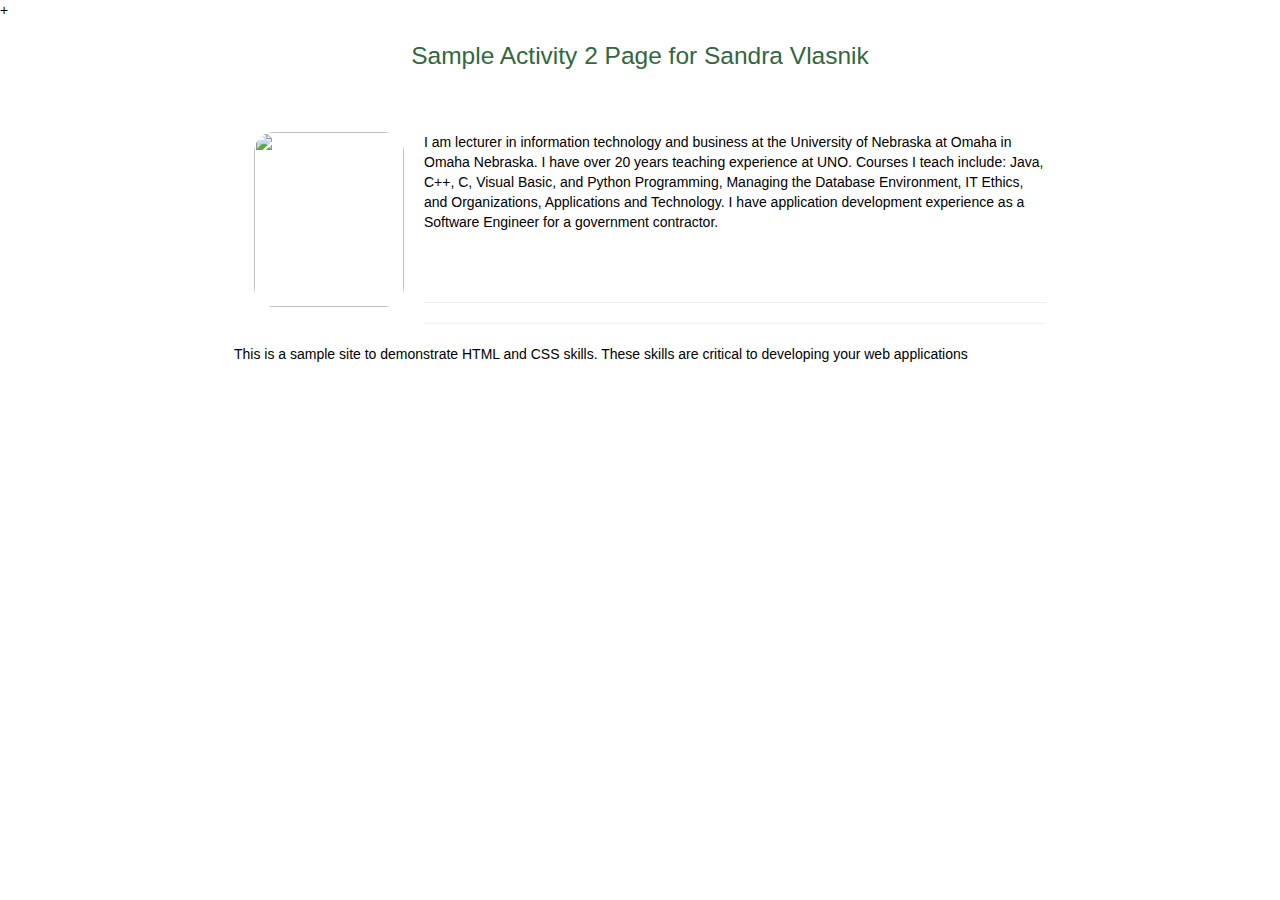
==== index.html @ 5021c7a8 "Initial Draft" ====
+<!DOCTYPE html>
<html lang="en">
<head>
    <meta charset="UTF-8">

    <title>Sandra Vlasnik</title>
    <meta name="viewport" content="width=device-width, initial-scale=1.0">
    <link rel="stylesheet" href="https://maxcdn.bootstrapcdn.com/bootstrap/3.3.4/css/bootstrap.min.css">
    <link href="main.css" rel="stylesheet" type="text/css" media="screen,projection" >
</head>
<body>

<br>
<br>

<h1>Sample Activity 2 Page for Sandra Vlasnik</h1>


<br>
<br>
  <div id="wrapper">
      <section>

              <img class="myimage" src="vlasnik.jpg"/>
            <br>
            <p>

            I am lecturer in information technology and business at the University of Nebraska
            at Omaha in Omaha Nebraska. I have over 20 years teaching experience at UNO. Courses I
            teach include: Java, C++, C, Visual Basic, and Python Programming, Managing the Database
            Environment, IT Ethics, and Organizations, Applications and Technology. I have application
            development experience as a Software Engineer for a government contractor.
            </p>
            <br>
            <br>
            <hr>
            <hr>

            <p>
            This is a sample site to demonstrate HTML and CSS skills. These skills are critical to developing
            your web applications
            </p>



      </section>
  </div>






</body>
</html>
---- main.css ----
+
/*************************************
GENERAL
**************************************/
a {
 text-decoration: none;
 }

img {
max-width: 100%;

}



 body {
   font-family: 'Open Sans', sans-serif;
 }


 #wrapper {
   max-width: 940px;
   margin: 0 auto;
   padding: 0 5%;

 }



 a {
   color: #6ab47b;

 }

 h3 {
     margin: 0 0 1em 0;
 }


/*************************************
HEADING
**************************************/

header {
  float: left;
  margin: 0 0 20px 0;
  padding: 2px 0 0 0;
  width: 100%;

}



#logo {
   text-align: center;
   margin: 0;

 }

 h1  {
 font-family: 'Changa One', sans-serif;
 margin: 10px 0;
 font-size: 1.75em;
 font-weight: normal;
 line-height: 0.5;
 text-align: center;
 color: 	#FF0000;

 }

 h2  {


 font-size: 1.00em;
 font-weight: normal;
 margin: -5px 0 0;
 }


h3  {


    font-size: 1.1em;
    font-weight: 700;
    margin: 15px 0 0;
}







/*************************************
NAVIGATION
**************************************/
 nav {
	text-align: center;
	padding: 10px 0;
	margin: 20px 0 0;
  }

  nav ul  {
    list-style: none;
	margin: 0 10px;
	padding: 0;
}

nav li {
  display: inline-block;

}



/*************************************
FOOTER
**************************************/
 footer {
 font-size: 0.75em;
 text-align: center;
 clear: both;
 padding-top: 50px;
 color: #ccc;
 }

/*************************************
PAGE:
**************************************/
.mydiv {background: lightblue; width:250px; height: 250px;}

.myimage {
    float:left;
    width:150px;
    height:175px;
    margin:20px;
    border-radius: 20px;
}




 /*************************************
PAGE: ABOUT
**************************************/
.profile-photo {
    display: block;
    max-width: 400px;
    margin: 0 auto 30px;
    border-radius: 5px;
}

/*************************************
COLORS
**************************************/


 /* green header*/
  header {
   background: #6ab47b;
   border-color: #599a68;
 }

 /* logo text*/

 h1,h2  {
    color: #32673f;
}

/* nav background on mobile devices*/
nav {
   background: #599a6b;
}

nav a, nav a:visited {
	color: #fff;
}

/* selected nav link color*/
nav a.selected, nav a:hover {
  color: #32673f;
}
/* site body*/
body {
    background-color: #fff;
    color: #000;
}
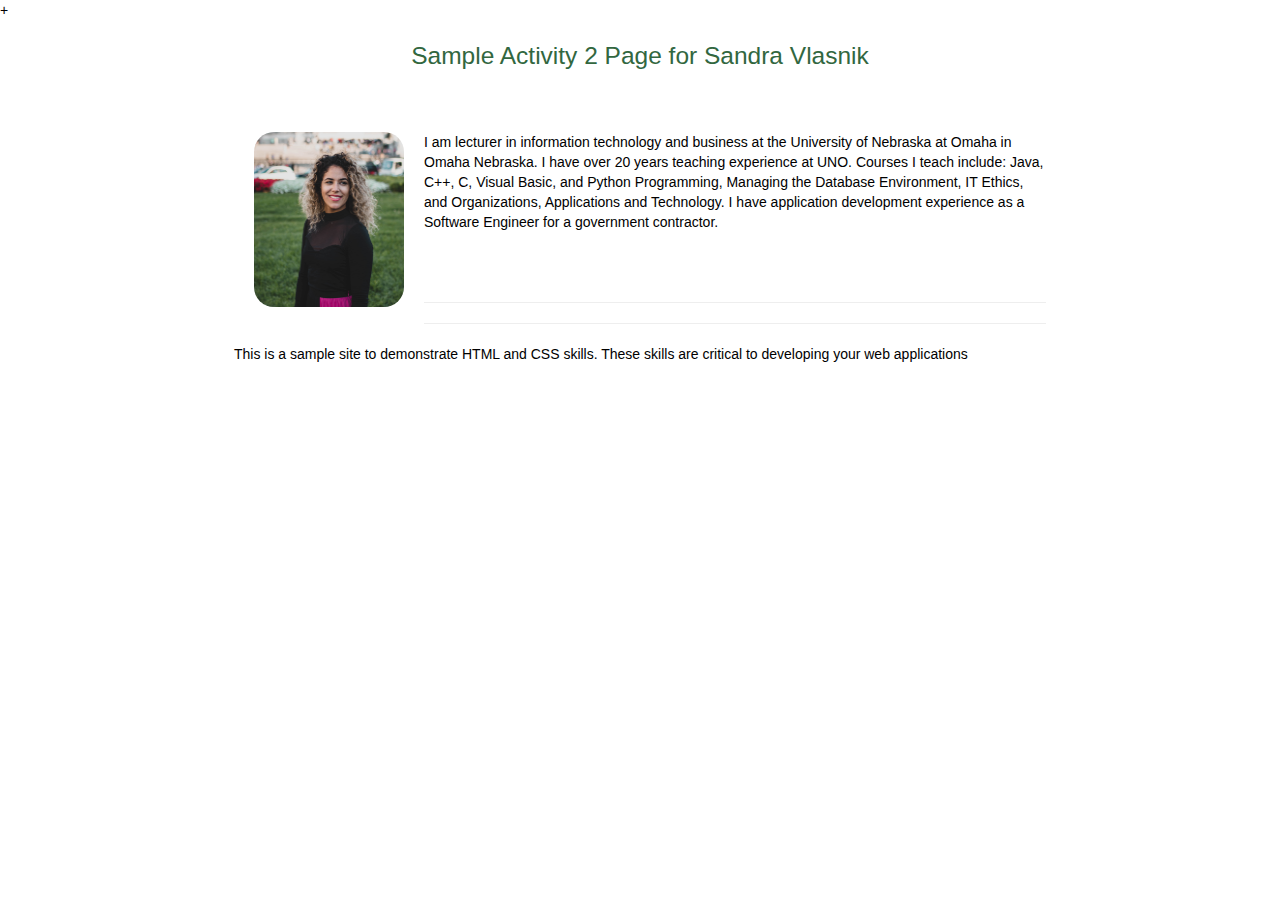
==== commit fec28bb9: "Update index.html" ====
--- a/index.html
+++ b/index.html
@@ -21,7 +21,7 @@
   <div id="wrapper">
       <section>
 
-              <img class="myimage" src="vlasnik.jpg"/>
+              <img class="myimage" src="Trisha.jpg"/>
             <br>
             <p>
 
@@ -52,4 +52,4 @@
 
 
 </body>
-</html>+</html>
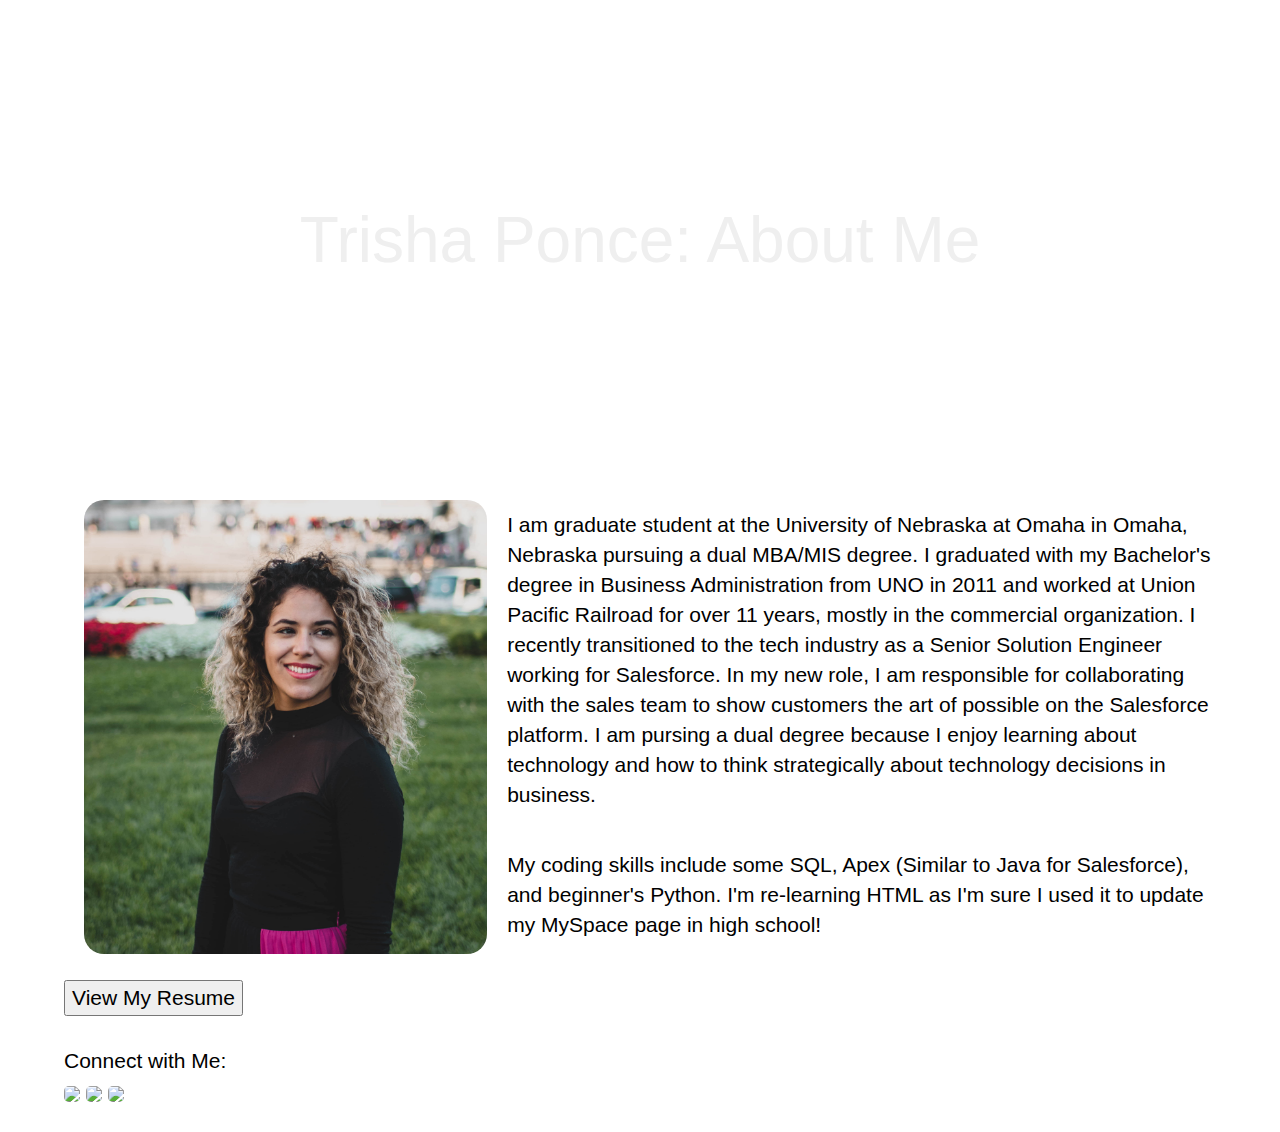
==== commit 5c8a662d: "Final Draft" ====
--- a/index.html
+++ b/index.html
@@ -1,20 +1,22 @@
-+<!DOCTYPE html>
+<!DOCTYPE html>
 <html lang="en">
 <head>
     <meta charset="UTF-8">
 
-    <title>Sandra Vlasnik</title>
+    <title>Trisha Ponce</title>
     <meta name="viewport" content="width=device-width, initial-scale=1.0">
     <link rel="stylesheet" href="https://maxcdn.bootstrapcdn.com/bootstrap/3.3.4/css/bootstrap.min.css">
     <link href="main.css" rel="stylesheet" type="text/css" media="screen,projection" >
+
 </head>
 <body>
 
 <br>
 <br>
+<div class = "hero-nav"  >
 
-<h1>Sample Activity 2 Page for Sandra Vlasnik</h1>
-
+<h1>Trisha Ponce: About Me </h1>
+</div>
 
 <br>
 <br>
@@ -25,23 +27,40 @@
             <br>
             <p>
 
-            I am lecturer in information technology and business at the University of Nebraska
-            at Omaha in Omaha Nebraska. I have over 20 years teaching experience at UNO. Courses I
-            teach include: Java, C++, C, Visual Basic, and Python Programming, Managing the Database
-            Environment, IT Ethics, and Organizations, Applications and Technology. I have application
-            development experience as a Software Engineer for a government contractor.
+            I am graduate student at the University of Nebraska
+            at Omaha in Omaha, Nebraska pursuing a dual MBA/MIS degree.
+                I graduated with my Bachelor's degree in Business Administration from UNO in 2011 and worked at Union Pacific Railroad for over 11 years, mostly in the commercial organization.
+                I recently transitioned to the tech industry as a Senior Solution Engineer working for Salesforce. In my new role, I am responsible for collaborating with the sales team to show customers the art of possible on the Salesforce platform. I am pursing a dual degree because I
+                enjoy learning about technology and how to think strategically about technology decisions in business.
             </p>
             <br>
-            <br>
-            <hr>
-            <hr>
+
+
 
             <p>
-            This is a sample site to demonstrate HTML and CSS skills. These skills are critical to developing
-            your web applications
+            My coding skills include some SQL, Apex (Similar to Java for Salesforce), and beginner's Python. I'm re-learning HTML as I'm sure I used it to update my MySpace page in high school!
+            <br>
+                <br>
             </p>
+        <form action= page2.html>
+            <input type="submit" value="View My Resume" />
+          </form>
+            <br>
 
+          <p> Connect with Me:</p>
+          <div class="social-media">
+          <a href= 'https://linkedin.com/in/trishaponce'>
+                        <img src = LinkedIn_logo.png/>
+       <a/>
+        <a href= 'https://github.com/trishaponce1'>
 
+            <img src = Github_logo.png/>
+        <a/>
+        <a href= 'https://twitter.com/misstrishaponce'>
+
+            <img src = Twitter-Symbol.png/>
+        <a/>
+            </div>
 
       </section>
   </div>
--- a/main.css
+++ b/main.css
@@ -7,36 +7,103 @@
  }
 
 img {
-max-width: 100%;
-
-}
-
-
+max-width: 200%;
+
+}
 
  body {
-   font-family: 'Open Sans', sans-serif;
+     background: #efefef;
+   font-family: 'Montserrat', sans-serif;
  }
 
 
  #wrapper {
-   max-width: 940px;
+   max-width: 1600px;
    margin: 0 auto;
    padding: 0 5%;
-
- }
-
-
+     font-size: 1.5em;
+
+ }
 
  a {
-   color: #6ab47b;
-
- }
+   color: #252829;
+
+ }
+
+ .tab{
+     display: inline-block;
+     margin-left: 40px;
+ }
+
 
  h3 {
      margin: 0 0 1em 0;
  }
 
-
+/************************************
+Cool Header
+ ************************************/
+.hero-nav {
+
+  top: 0;
+  right: 0;
+  bottom: 0;
+  left: 0;
+  display: -webkit-box;
+  display: -ms-flexbox;
+  display: flex;
+  -webkit-box-pack: center;
+      -ms-flex-pack: center;
+          justify-content: center;
+  -webkit-box-align: center;
+      -ms-flex-align: center;
+          align-items: center;
+  height: 400px;
+  min-height: 105px;
+  background-image: url(https://images.unsplash.com/photo-1598903910670-321f09e94b42?ixid=MnwxMjA3fDB8MHxwaG90by1wYWdlfHx8fGVufDB8fHx8&ixlib=rb-1.2.1&auto=format&fit=crop&w=750&q=80);
+  background-size: cover;
+  background-position: center;
+  overflow: hidden;
+}
+.hero-nav .hero-nav__inner {
+  z-index: 1;
+}
+.hero-nav h1 {
+  color: #efefef;
+  font-size: 5vw;
+}
+/************************************
+Cool Header - Resume
+ ************************************/
+.hero-nav-resume {
+
+  top: 0;
+  right: 0;
+  bottom: 0;
+  left: 0;
+  display: -webkit-box;
+  display: -ms-flexbox;
+  display: flex;
+  -webkit-box-pack: center;
+      -ms-flex-pack: center;
+          justify-content: center;
+  -webkit-box-align: center;
+      -ms-flex-align: center;
+          align-items: center;
+  height: 400px;
+  min-height: 105px;
+  background-image: url(https://images.unsplash.com/photo-1531346878377-a5be20888e57?ixid=MnwxMjA3fDB8MHxwaG90by1wYWdlfHx8fGVufDB8fHx8&ixlib=rb-1.2.1&auto=format&fit=crop&w=634&q=80);
+  background-size: cover;
+  background-position: center;
+  overflow: hidden;
+}
+.hero-nav-resume .hero-nav__inner {
+  z-index: 1;
+}
+.hero-nav-resume h1 {
+  color: #252829;
+  font-size: 5vw;
+}
 /*************************************
 HEADING
 **************************************/
@@ -50,7 +117,6 @@
 }
 
 
-
 #logo {
    text-align: center;
    margin: 0;
@@ -58,20 +124,20 @@
  }
 
  h1  {
- font-family: 'Changa One', sans-serif;
- margin: 10px 0;
- font-size: 1.75em;
+ font-family: 'Montserrat', sans-serif;
+ margin: 12px 0;
+ font-size: 2.75em;
  font-weight: normal;
  line-height: 0.5;
  text-align: center;
- color: 	#FF0000;
+ color: 	#252829;
 
  }
 
  h2  {
 
 
- font-size: 1.00em;
+ font-size: 2.00em;
  font-weight: normal;
  margin: -5px 0 0;
  }
@@ -80,8 +146,8 @@
 h3  {
 
 
-    font-size: 1.1em;
-    font-weight: 700;
+    font-size: 2.1em;
+    font-weight: 900;
     margin: 15px 0 0;
 }
 
@@ -103,7 +169,7 @@
   nav ul  {
     list-style: none;
 	margin: 0 10px;
-	padding: 0;
+    padding: 0;
 }
 
 nav li {
@@ -131,12 +197,22 @@
 
 .myimage {
     float:left;
-    width:150px;
-    height:175px;
+    width:35%;
     margin:20px;
     border-radius: 20px;
 }
 
+/*************************************
+PAGE:
+**************************************/
+.mydiv {background: lightblue; width:250px; height: 250px;}
+
+.myjob {
+    float:left;
+    width:150px;
+    margin:25px;
+    border-radius: 1px;
+}
 
 
 
@@ -150,12 +226,25 @@
     border-radius: 5px;
 }
 
+ /*************************************
+Social Media
+**************************************/
+.social-media img {
+
+    height: 30px;
+    margin: 0 auto 30px;
+    border-radius: 5px;
+}
+.social_media {
+    margin-top: 20px;
+    margin_left: 15px;
+}
 /*************************************
 COLORS
 **************************************/
 
 
- /* green header*/
+ /* dark grey header*/
   header {
    background: #6ab47b;
    border-color: #599a68;
@@ -164,7 +253,7 @@
  /* logo text*/
 
  h1,h2  {
-    color: #32673f;
+    color: #252829;
 }
 
 /* nav background on mobile devices*/
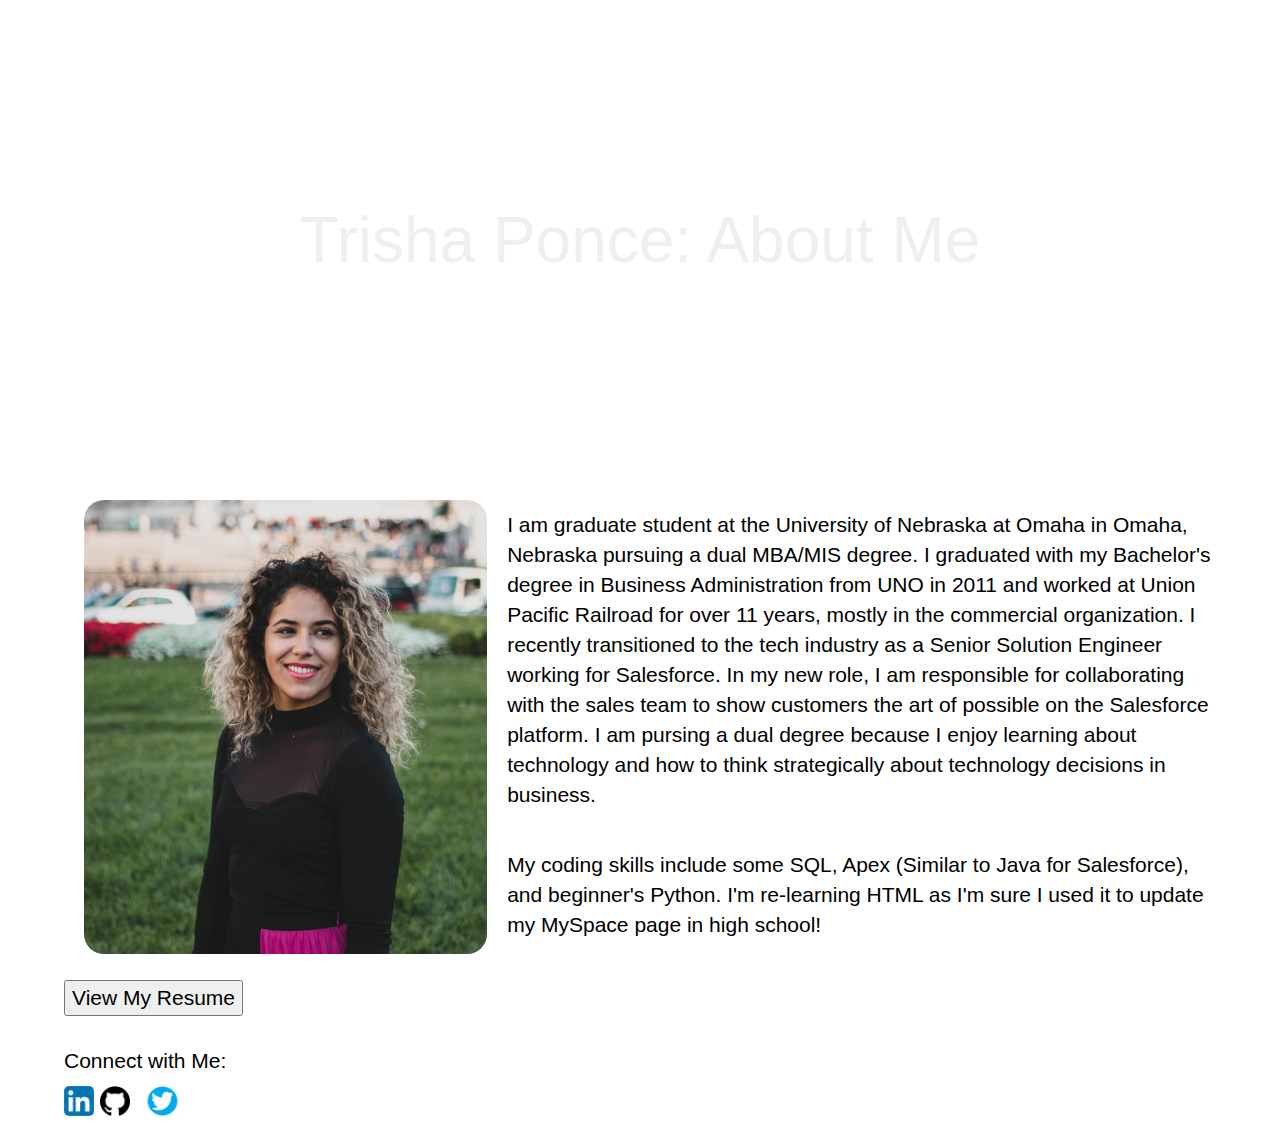
==== commit c0f206a7: "Update index.html" ====
--- a/index.html
+++ b/index.html
@@ -50,15 +50,15 @@
           <p> Connect with Me:</p>
           <div class="social-media">
           <a href= 'https://linkedin.com/in/trishaponce'>
-                        <img src = LinkedIn_logo.png/>
+                        <img src = LinkedIn_logo.png />
        <a/>
         <a href= 'https://github.com/trishaponce1'>
 
-            <img src = Github_logo.png/>
+            <img src = Github_logo.png />
         <a/>
         <a href= 'https://twitter.com/misstrishaponce'>
 
-            <img src = Twitter-Symbol.png/>
+            <img src = Twitter-Symbol.png />
         <a/>
             </div>
 
